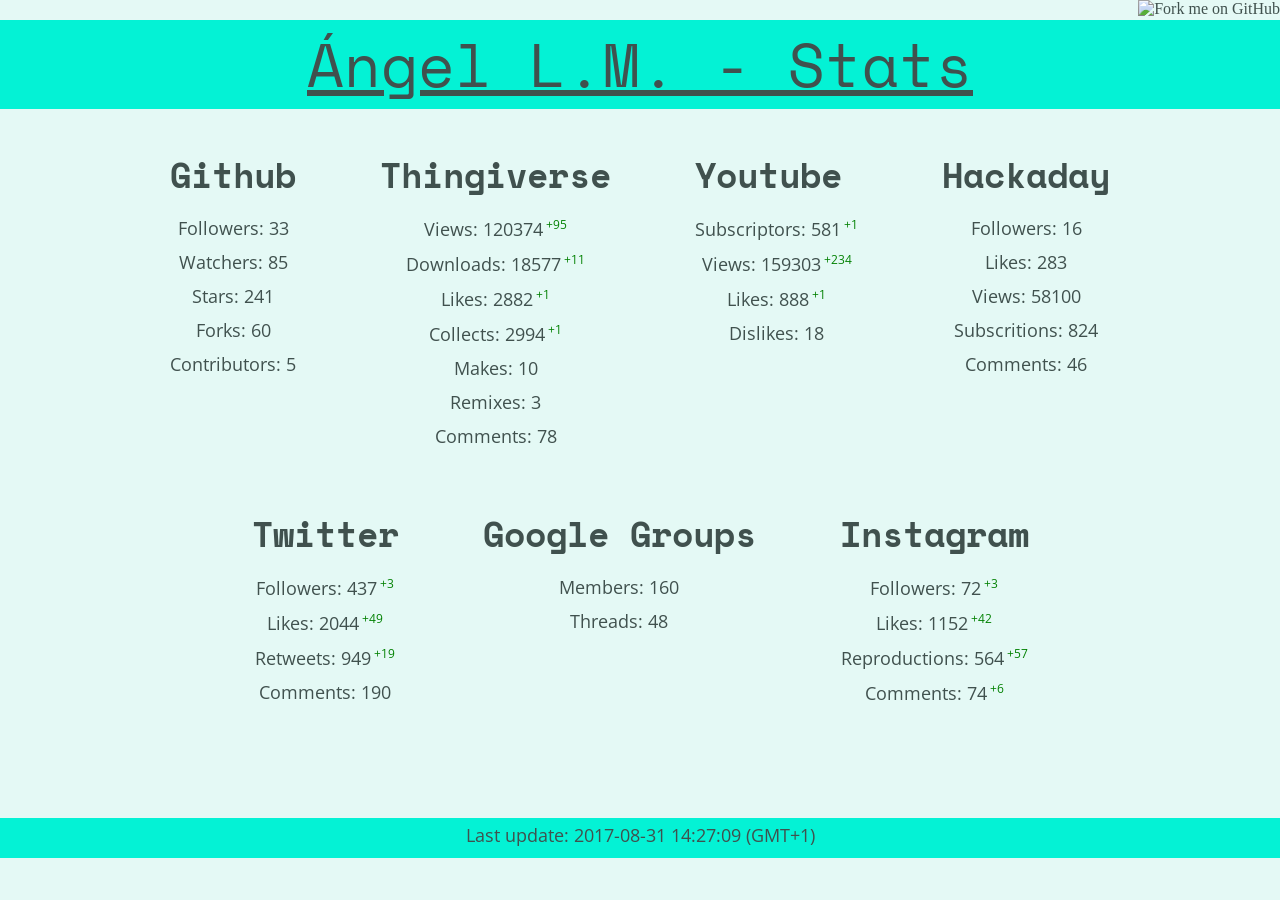
==== index.html @ 0c178c12 "Automatic commit 2017-08-31 14:27:09" ====
<!doctype html>
<html lang="en">
<head>
  <title>Ángel L.M. - Stats</title>
  <link rel="stylesheet" type="text/css" href="css/style.css">
  <meta charset="utf-8">
</head>
<body>

<a href="https://github.com/AngelLMbot/The-Cocky-Website"><img style="position: absolute; top: 0; right: 0; border: 0;" src="https://camo.githubusercontent.com/38ef81f8aca64bb9a64448d0d70f1308ef5341ab/68747470733a2f2f73332e616d617a6f6e6177732e636f6d2f6769746875622f726962626f6e732f666f726b6d655f72696768745f6461726b626c75655f3132313632312e706e67" alt="Fork me on GitHub" data-canonical-src="https://s3.amazonaws.com/github/ribbons/forkme_right_darkblue_121621.png"></a>
<div class="wrapper">
<p id = "title">Ángel L.M. - Stats</p>
    <div id="column_container">
        <div id="GithubSection" class="StatSection">
          <h1>Github</h1>
          <p id="GHfollowers" class="counter">Followers: 33 </p>
          <p id="GHwatchers" class="counter">Watchers: 85 </p>
          <p id="GHStars" class="counter">Stars: 241 </p>
          <p id="GHforks" class="counter">Forks: 60 </p>
          <p id="GHcontributors" class="counter">Contributors: 5 </p>
        </div>
        <div id="ThingiverseSection" class="StatSection">
          <h1>Thingiverse</h1>
          <p id= "TVviews" class="counter">Views: 120374<sup class="diffpos"> +95</sup></p>
          <p id= "TVdownloads" class="counter">Downloads: 18577<sup class="diffpos"> +11</sup></p>
          <p id= "TVlikes" class="counter">Likes: 2882<sup class="diffpos"> +1</sup></p>
          <p id= "TVcollects" class="counter">Collects: 2994<sup class="diffpos"> +1</sup></p>
          <p id= "TVmakes" class="counter">Makes: 10 </p>
          <p id= "TVremixes" class="counter">Remixes: 3 </p>
          <p id= "TVcomments" class="counter">Comments: 78 </p>
        </div>
        <div id="YoutubeSection" class="StatSection">
          <h1>Youtube</h1>
          <p id= "YTSubscriptors" class="counter">Subscriptors: 581<sup class="diffpos"> +1</sup></p>
          <p id= "YTviews" class="counter">Views: 159303<sup class="diffpos"> +234</sup></p>
          <p id= "YTlikes" class="counter">Likes: 888<sup class="diffpos"> +1</sup></p>
          <p id= "YTdislikes" class="counter">Dislikes: 18 </p>
        </div>
        <div id="HackadaySection" class="StatSection">
          <h1>Hackaday</h1>
          <p id= "HDfollowers" class="counter">Followers: 16 </p>
          <p id= "HDlikes" class="counter">Likes: 283 </p>
          <p id= "HDviews" class="counter">Views: 58100 </p>
          <p id= "HDSubscritions" class="counter">Subscritions: 824 </p>
          <p id= "HDcomments" class="counter">Comments: 46 </p>
        </div>
        <div id="TwitterSection" class="StatSection">
          <h1>Twitter</h1>
          <p id= "TWfollowers" class="counter">Followers: 437<sup class="diffpos"> +3</sup></p>
          <p id= "TWlikes" class="counter">Likes: 2044<sup class="diffpos"> +49</sup></p>
          <p id= "TWretweets" class="counter">Retweets: 949<sup class="diffpos"> +19</sup></p>
          <p id= "TWcomments" class="counter">Comments: 190 </p>
        </div>
        <div id="GoogleGroupsSection" class="StatSection">
          <h1>Google Groups</h1>
          <p id= "GGmembers" class="counter">Members: 160 </p>
          <p id= "GGthreads" class="counter">Threads: 48 </p>
        </div>
        <div id="InstagramSection" class="StatSection">
          <h1>Instagram</h1>
          <p id= "IGfollowers" class="counter">Followers: 72<sup class="diffpos"> +3</sup></p>
          <p id= "IGlikes" class="counter">Likes: 1152<sup class="diffpos"> +42</sup></p>
          <p id= "IGreproductions" class="counter">Reproductions: 564<sup class="diffpos"> +57</sup></p>
          <p id= "IGcomments" class="counter">Comments: 74<sup class="diffpos"> +6</sup></p>
        </div>
  </div>
  <div class="footer">
  <p id="Footer_Text">Last update: 2017-08-31 14:27:09 (GMT+1)</p>
  </div>
</body>
</html>
---- css/style.css ----
@import url(https://fonts.googleapis.com/css?family=Space+Mono);
@import url(https://fonts.googleapis.com/css?family=Open+Sans);

*{
	margin: 0;
}

#title{
	font-family: 'Space Mono',serif;
  margin: 20px 0px 0px 0px;
	text-align: center;
	font-size: 60px;
	height: auto;
	background: #04f2d5;
	text-decoration: underline;
}

#title a{
	text-decoration: none;
}

a{
		color:#40514e;
}

#subtitle a{
	text-decoration: none;
}

html, body{
 height: 98.5%;
	background:#e4f9f5;
	color:#40514e;
}

.StatSection{
  margin: 30px 30px 0px 30px;
  padding: 10px;
  height: 300px;
  width: auto;
	display: block;
	display: inline-table;
}

#autoSections{
	float: left;
  margin: 30px 0px 10px 0px;
  padding: 10px;
  height: auto;
  width: 100%;
}

.wrapper{
	min-height: 100%;
	height: auto !important;
	height: 100%;
	margin: 0 auto -4em;
}

.footer{
	position: relative;
 	height: 30px;
 	padding:5px;
 	clear: both;
 	background: #04f2d5;
 	text-align: center;
 	color: #e4f9f5;
}
.footer a{
  color: #e4f9f5;
}

#central_section{
	margin: 0px 0px 50px 0px;
  padding:20px;
 	color: #e4f9f5;
	margin: 0 auto;
  max-width: 800px;

}

h1{
	margin: 0px 0px 15px 0px;
	text-align: left;
	font-family: 'Space Mono',serif;
	font-size: 35px;
}

h1 a{
	text-decoration: none;
}

h2{
	margin: 0px 0px 15px 0px;
	text-align: center;
	font-family: 'Space Mono',serif;
	color:#40514e;
  font-size: 35px;

}

h2 a{
	text-decoration: none;
}

p{
	margin: 0px 0px 10px 0px;
	text-align: center;
	font-family: 'Open Sans',serif;
	color:#40514e;
	font-size: 18px;
}

p a{
	text-decoration: none;
}

#column_container {
	float: center;
  width: 90%;
  margin: 0 auto;
	text-align: center;
}

#Footer_Text{
	color: #40514e;
}

.diffpos{
	color:green;
	font-size: 12px;
}

.diffneg{
	color:red;
	font-size: 12px;
}
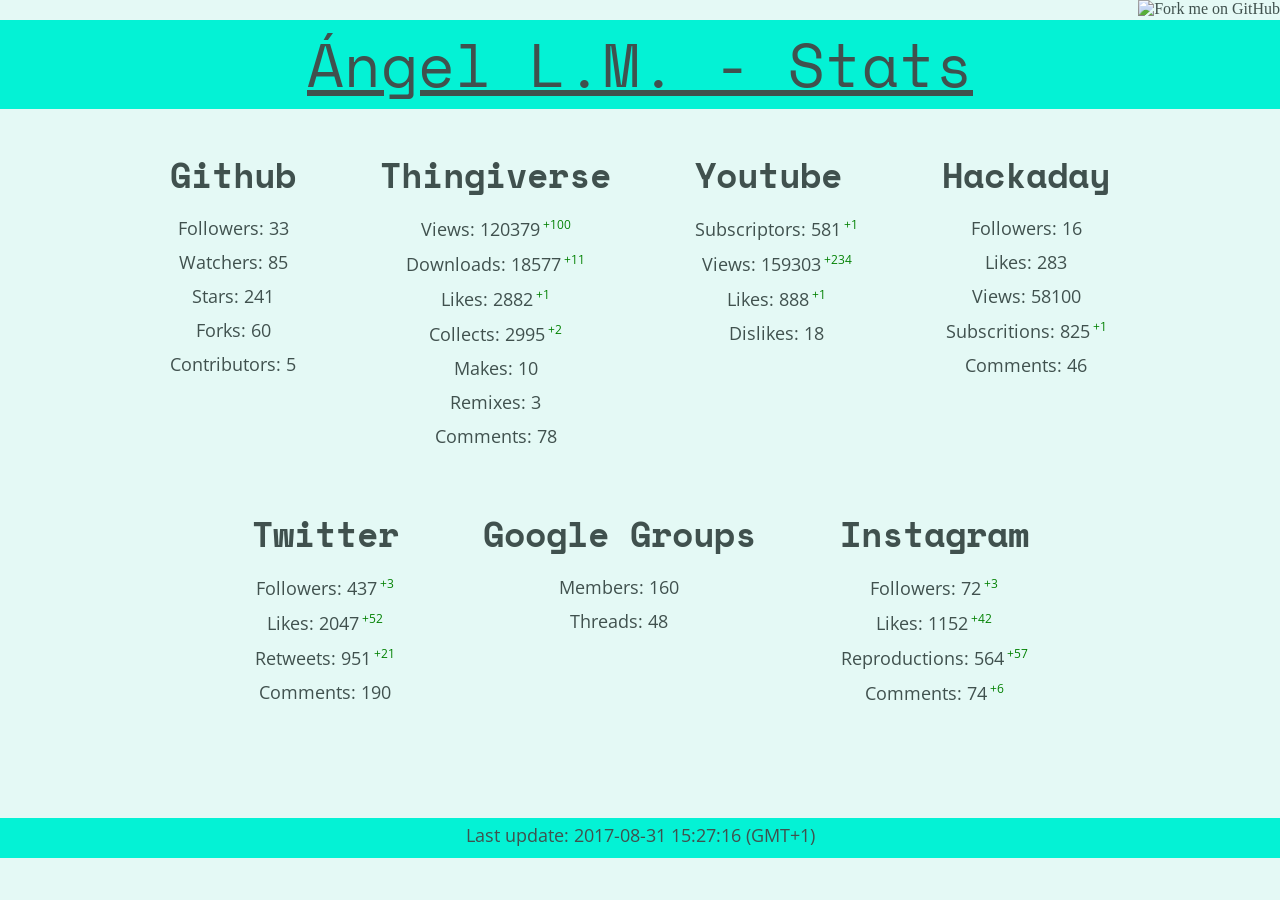
==== commit f012fde8: "Automatic commit 2017-08-31 15:27:16" ====
--- a/index.html
+++ b/index.html
@@ -21,10 +21,10 @@
         </div>
         <div id="ThingiverseSection" class="StatSection">
           <h1>Thingiverse</h1>
-          <p id= "TVviews" class="counter">Views: 120374<sup class="diffpos"> +95</sup></p>
+          <p id= "TVviews" class="counter">Views: 120379<sup class="diffpos"> +100</sup></p>
           <p id= "TVdownloads" class="counter">Downloads: 18577<sup class="diffpos"> +11</sup></p>
           <p id= "TVlikes" class="counter">Likes: 2882<sup class="diffpos"> +1</sup></p>
-          <p id= "TVcollects" class="counter">Collects: 2994<sup class="diffpos"> +1</sup></p>
+          <p id= "TVcollects" class="counter">Collects: 2995<sup class="diffpos"> +2</sup></p>
           <p id= "TVmakes" class="counter">Makes: 10 </p>
           <p id= "TVremixes" class="counter">Remixes: 3 </p>
           <p id= "TVcomments" class="counter">Comments: 78 </p>
@@ -41,14 +41,14 @@
           <p id= "HDfollowers" class="counter">Followers: 16 </p>
           <p id= "HDlikes" class="counter">Likes: 283 </p>
           <p id= "HDviews" class="counter">Views: 58100 </p>
-          <p id= "HDSubscritions" class="counter">Subscritions: 824 </p>
+          <p id= "HDSubscritions" class="counter">Subscritions: 825<sup class="diffpos"> +1</sup></p>
           <p id= "HDcomments" class="counter">Comments: 46 </p>
         </div>
         <div id="TwitterSection" class="StatSection">
           <h1>Twitter</h1>
           <p id= "TWfollowers" class="counter">Followers: 437<sup class="diffpos"> +3</sup></p>
-          <p id= "TWlikes" class="counter">Likes: 2044<sup class="diffpos"> +49</sup></p>
-          <p id= "TWretweets" class="counter">Retweets: 949<sup class="diffpos"> +19</sup></p>
+          <p id= "TWlikes" class="counter">Likes: 2047<sup class="diffpos"> +52</sup></p>
+          <p id= "TWretweets" class="counter">Retweets: 951<sup class="diffpos"> +21</sup></p>
           <p id= "TWcomments" class="counter">Comments: 190 </p>
         </div>
         <div id="GoogleGroupsSection" class="StatSection">
@@ -65,7 +65,7 @@
         </div>
   </div>
   <div class="footer">
-  <p id="Footer_Text">Last update: 2017-08-31 14:27:09 (GMT+1)</p>
+  <p id="Footer_Text">Last update: 2017-08-31 15:27:16 (GMT+1)</p>
   </div>
 </body>
 </html>
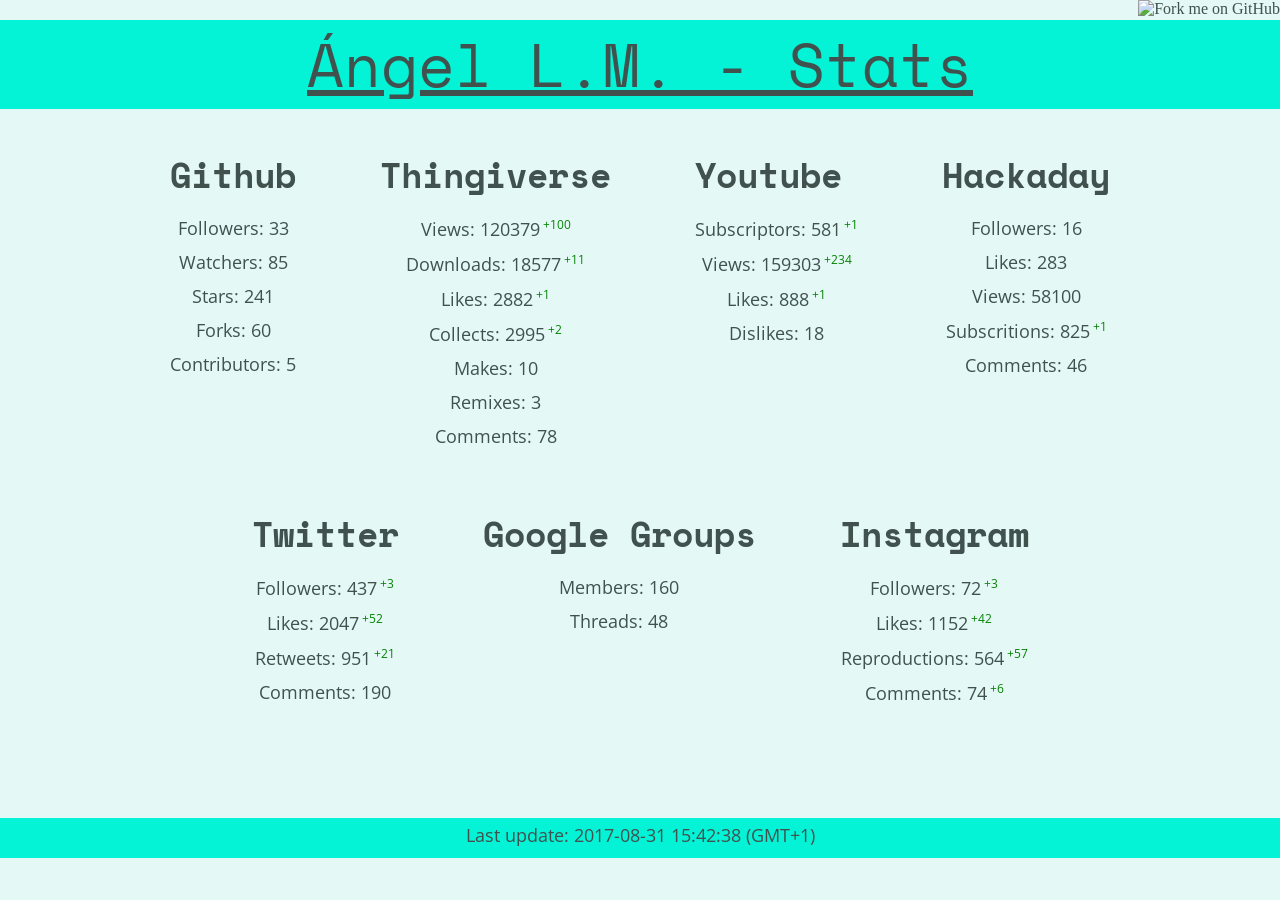
==== commit e8a531d7: "Automatic commit 2017-08-31 15:42:38" ====
--- a/index.html
+++ b/index.html
@@ -65,7 +65,7 @@
         </div>
   </div>
   <div class="footer">
-  <p id="Footer_Text">Last update: 2017-08-31 15:27:16 (GMT+1)</p>
+  <p id="Footer_Text">Last update: 2017-08-31 15:42:38 (GMT+1)</p>
   </div>
 </body>
 </html>
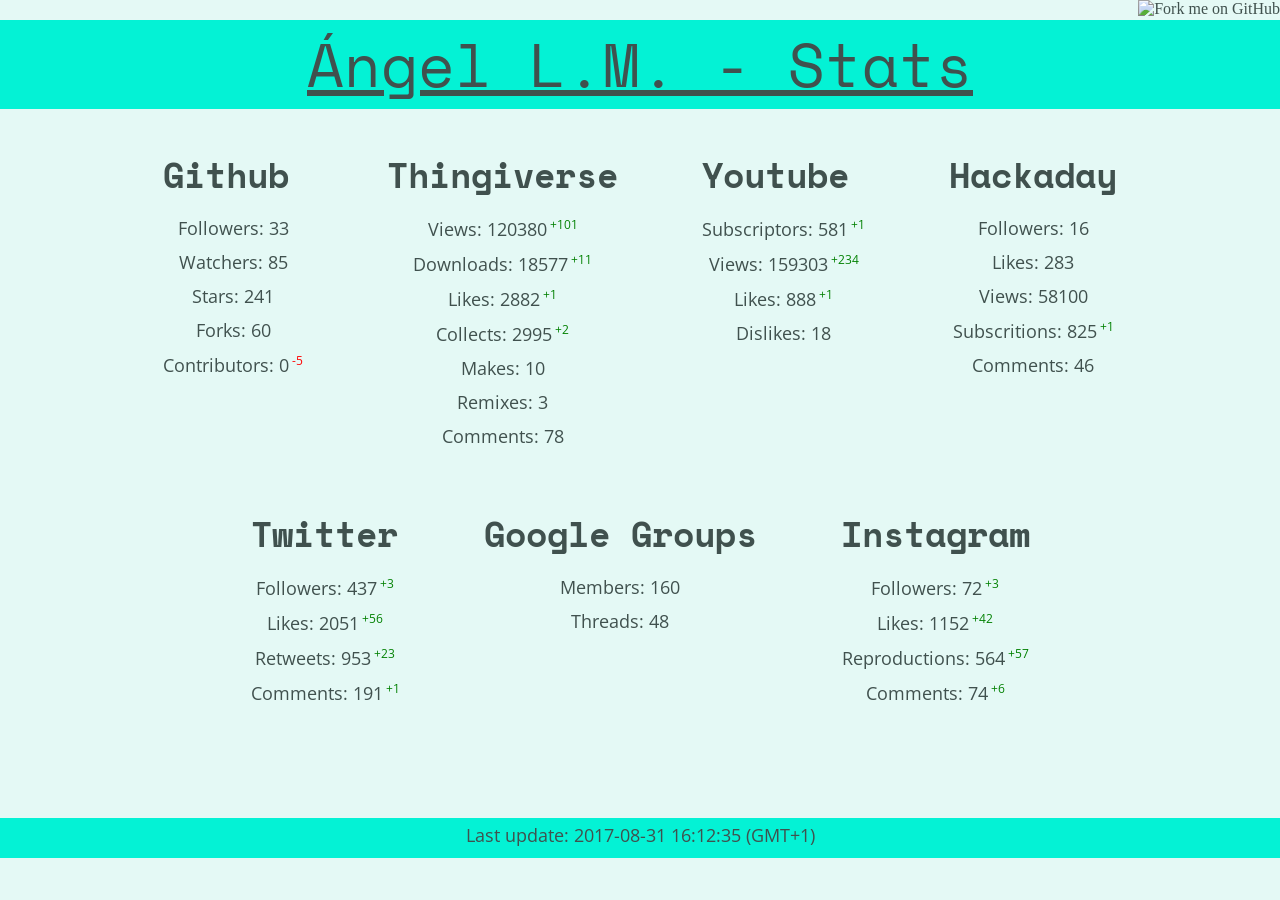
==== commit 1448333e: "Automatic commit 2017-08-31 16:12:35" ====
--- a/index.html
+++ b/index.html
@@ -17,11 +17,11 @@
           <p id="GHwatchers" class="counter">Watchers: 85 </p>
           <p id="GHStars" class="counter">Stars: 241 </p>
           <p id="GHforks" class="counter">Forks: 60 </p>
-          <p id="GHcontributors" class="counter">Contributors: 5 </p>
+          <p id="GHcontributors" class="counter">Contributors: 0<sup class="diffneg"> -5</sup></p>
         </div>
         <div id="ThingiverseSection" class="StatSection">
           <h1>Thingiverse</h1>
-          <p id= "TVviews" class="counter">Views: 120379<sup class="diffpos"> +100</sup></p>
+          <p id= "TVviews" class="counter">Views: 120380<sup class="diffpos"> +101</sup></p>
           <p id= "TVdownloads" class="counter">Downloads: 18577<sup class="diffpos"> +11</sup></p>
           <p id= "TVlikes" class="counter">Likes: 2882<sup class="diffpos"> +1</sup></p>
           <p id= "TVcollects" class="counter">Collects: 2995<sup class="diffpos"> +2</sup></p>
@@ -47,9 +47,9 @@
         <div id="TwitterSection" class="StatSection">
           <h1>Twitter</h1>
           <p id= "TWfollowers" class="counter">Followers: 437<sup class="diffpos"> +3</sup></p>
-          <p id= "TWlikes" class="counter">Likes: 2047<sup class="diffpos"> +52</sup></p>
-          <p id= "TWretweets" class="counter">Retweets: 951<sup class="diffpos"> +21</sup></p>
-          <p id= "TWcomments" class="counter">Comments: 190 </p>
+          <p id= "TWlikes" class="counter">Likes: 2051<sup class="diffpos"> +56</sup></p>
+          <p id= "TWretweets" class="counter">Retweets: 953<sup class="diffpos"> +23</sup></p>
+          <p id= "TWcomments" class="counter">Comments: 191<sup class="diffpos"> +1</sup></p>
         </div>
         <div id="GoogleGroupsSection" class="StatSection">
           <h1>Google Groups</h1>
@@ -65,7 +65,7 @@
         </div>
   </div>
   <div class="footer">
-  <p id="Footer_Text">Last update: 2017-08-31 15:42:38 (GMT+1)</p>
+  <p id="Footer_Text">Last update: 2017-08-31 16:12:35 (GMT+1)</p>
   </div>
 </body>
 </html>
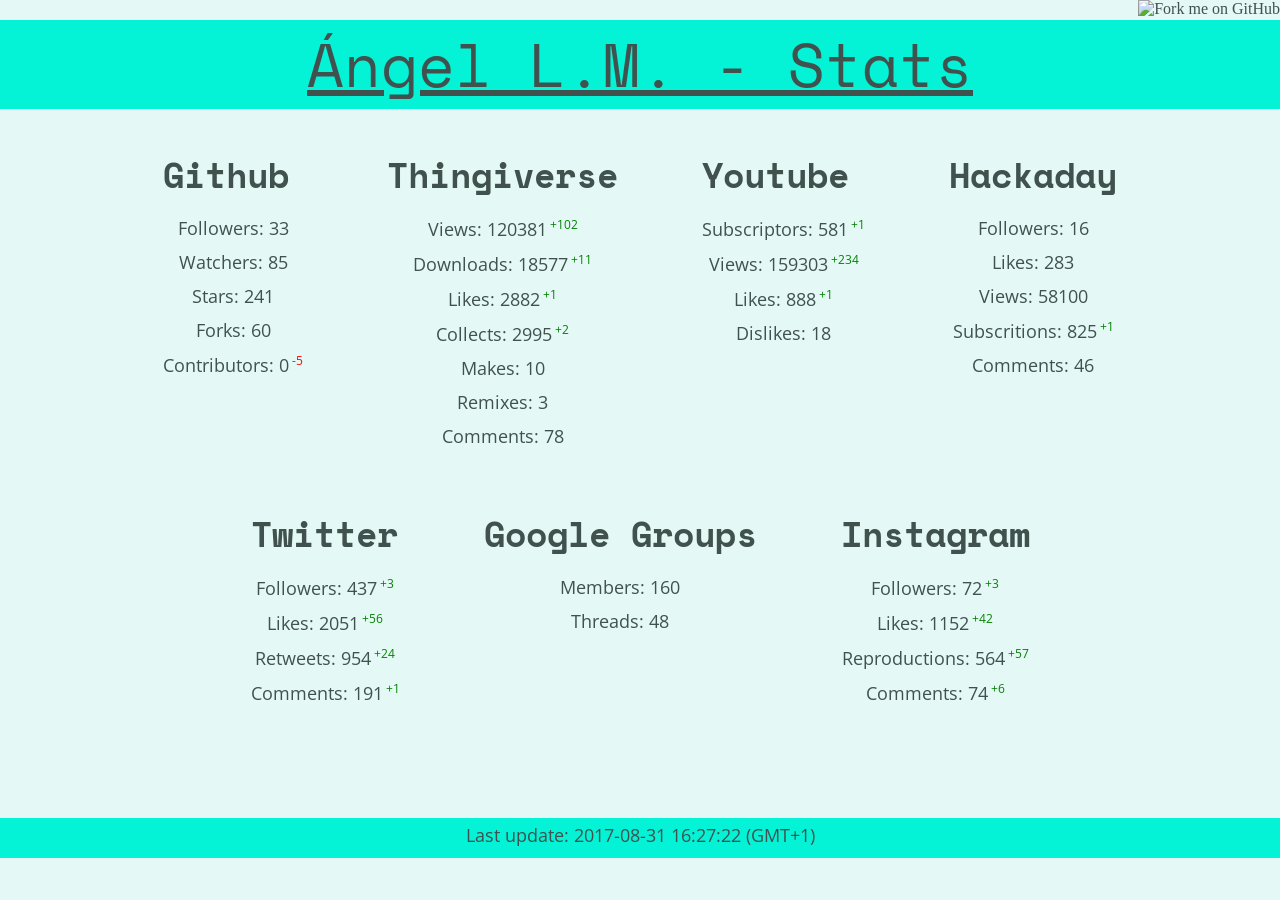
==== commit 5eabcaa3: "Automatic commit 2017-08-31 16:27:22" ====
--- a/index.html
+++ b/index.html
@@ -21,7 +21,7 @@
         </div>
         <div id="ThingiverseSection" class="StatSection">
           <h1>Thingiverse</h1>
-          <p id= "TVviews" class="counter">Views: 120380<sup class="diffpos"> +101</sup></p>
+          <p id= "TVviews" class="counter">Views: 120381<sup class="diffpos"> +102</sup></p>
           <p id= "TVdownloads" class="counter">Downloads: 18577<sup class="diffpos"> +11</sup></p>
           <p id= "TVlikes" class="counter">Likes: 2882<sup class="diffpos"> +1</sup></p>
           <p id= "TVcollects" class="counter">Collects: 2995<sup class="diffpos"> +2</sup></p>
@@ -48,7 +48,7 @@
           <h1>Twitter</h1>
           <p id= "TWfollowers" class="counter">Followers: 437<sup class="diffpos"> +3</sup></p>
           <p id= "TWlikes" class="counter">Likes: 2051<sup class="diffpos"> +56</sup></p>
-          <p id= "TWretweets" class="counter">Retweets: 953<sup class="diffpos"> +23</sup></p>
+          <p id= "TWretweets" class="counter">Retweets: 954<sup class="diffpos"> +24</sup></p>
           <p id= "TWcomments" class="counter">Comments: 191<sup class="diffpos"> +1</sup></p>
         </div>
         <div id="GoogleGroupsSection" class="StatSection">
@@ -65,7 +65,7 @@
         </div>
   </div>
   <div class="footer">
-  <p id="Footer_Text">Last update: 2017-08-31 16:12:35 (GMT+1)</p>
+  <p id="Footer_Text">Last update: 2017-08-31 16:27:22 (GMT+1)</p>
   </div>
 </body>
 </html>
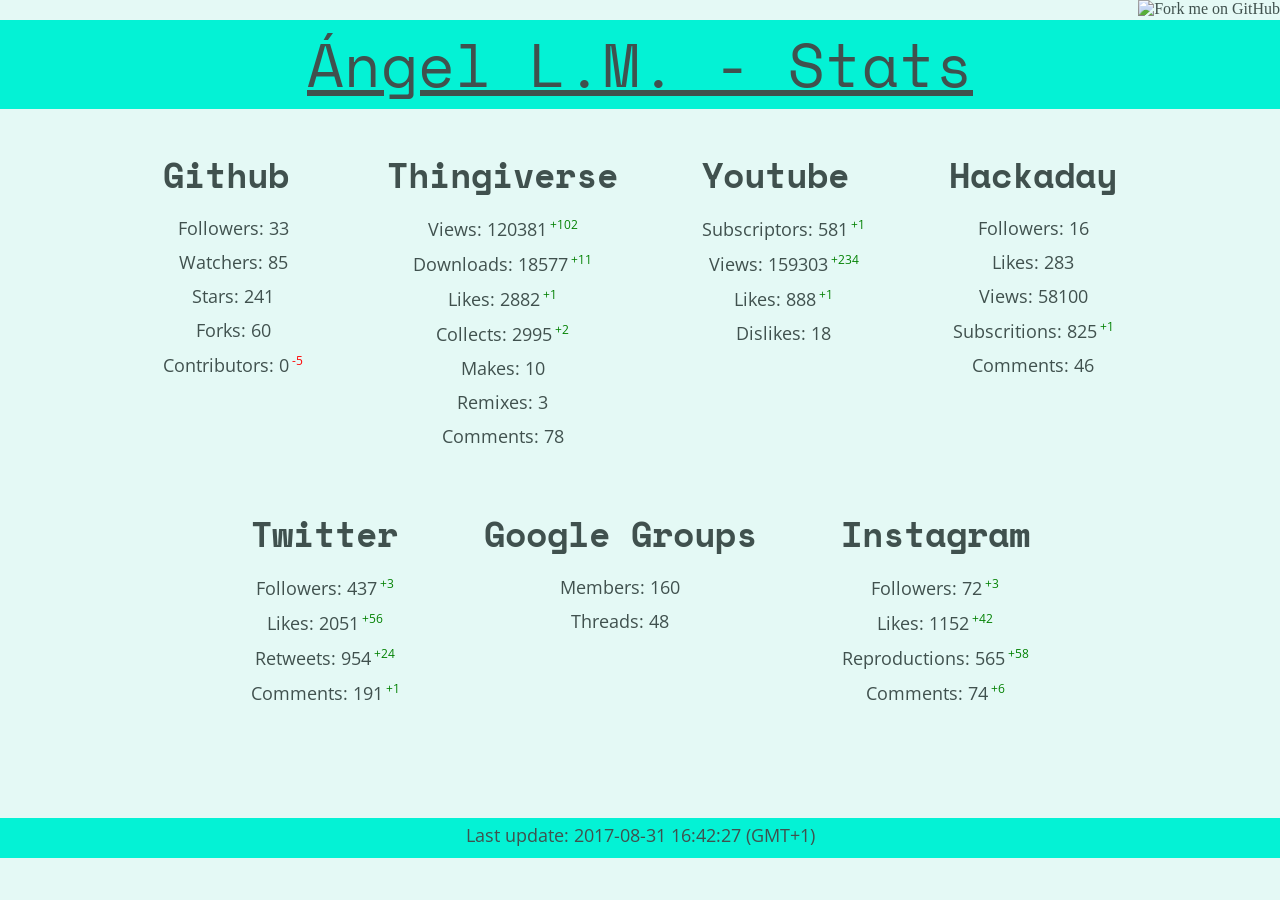
==== commit 130dd7f6: "Automatic commit 2017-08-31 16:42:27" ====
--- a/index.html
+++ b/index.html
@@ -60,12 +60,12 @@
           <h1>Instagram</h1>
           <p id= "IGfollowers" class="counter">Followers: 72<sup class="diffpos"> +3</sup></p>
           <p id= "IGlikes" class="counter">Likes: 1152<sup class="diffpos"> +42</sup></p>
-          <p id= "IGreproductions" class="counter">Reproductions: 564<sup class="diffpos"> +57</sup></p>
+          <p id= "IGreproductions" class="counter">Reproductions: 565<sup class="diffpos"> +58</sup></p>
           <p id= "IGcomments" class="counter">Comments: 74<sup class="diffpos"> +6</sup></p>
         </div>
   </div>
   <div class="footer">
-  <p id="Footer_Text">Last update: 2017-08-31 16:27:22 (GMT+1)</p>
+  <p id="Footer_Text">Last update: 2017-08-31 16:42:27 (GMT+1)</p>
   </div>
 </body>
 </html>
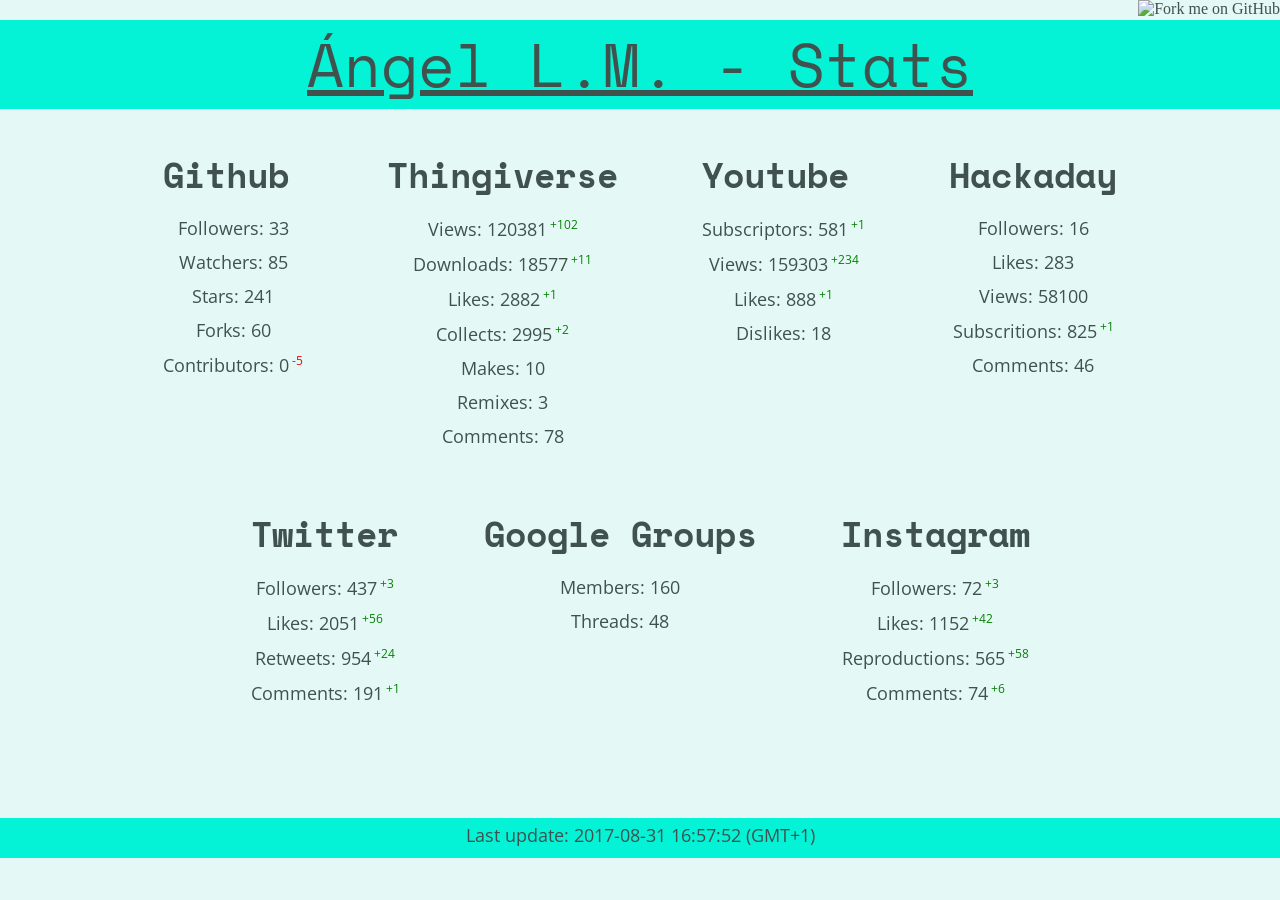
==== commit 09a43724: "Automatic commit 2017-08-31 16:57:52" ====
--- a/index.html
+++ b/index.html
@@ -65,7 +65,7 @@
         </div>
   </div>
   <div class="footer">
-  <p id="Footer_Text">Last update: 2017-08-31 16:42:27 (GMT+1)</p>
+  <p id="Footer_Text">Last update: 2017-08-31 16:57:52 (GMT+1)</p>
   </div>
 </body>
 </html>
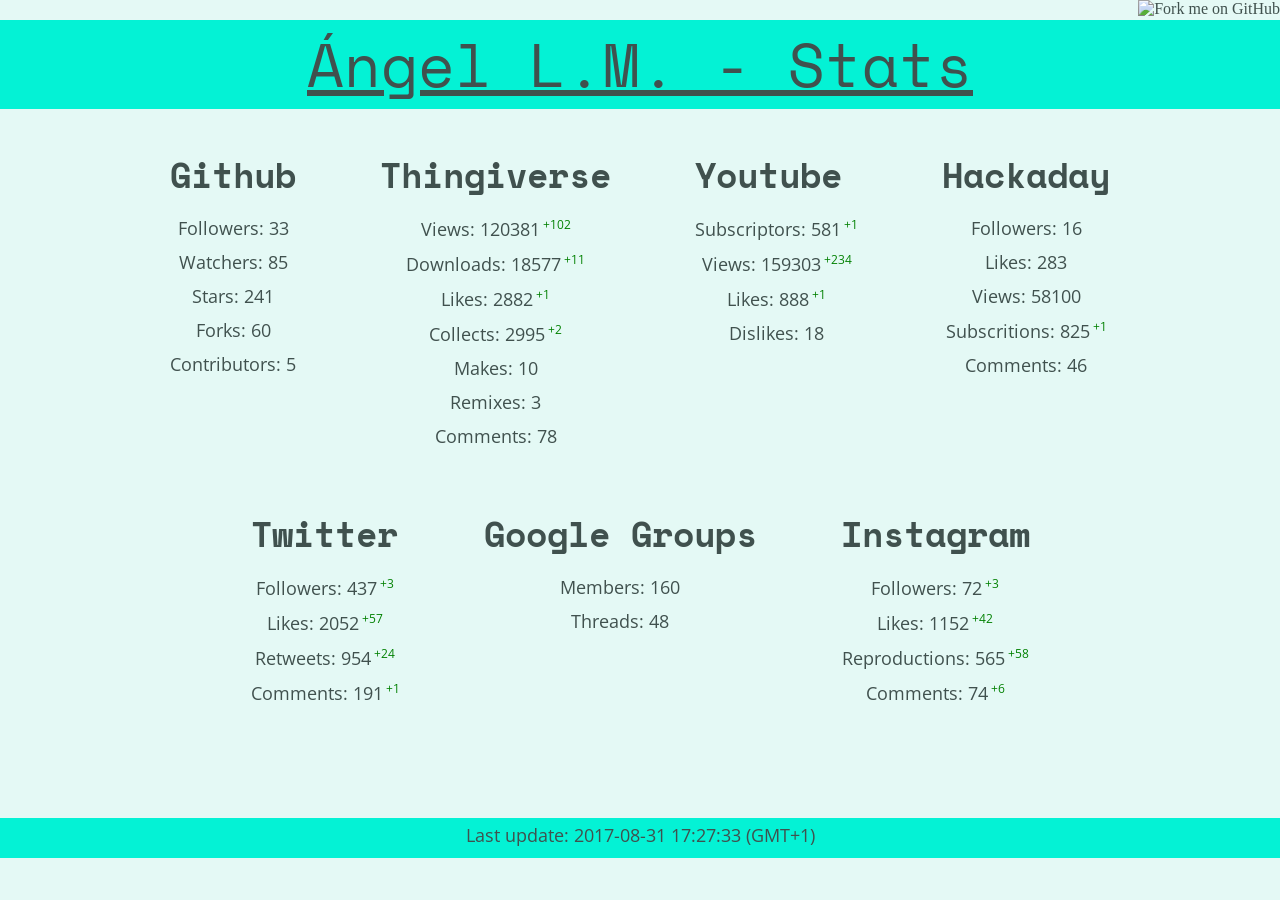
==== commit c971e391: "Automatic commit 2017-08-31 17:27:33" ====
--- a/index.html
+++ b/index.html
@@ -17,7 +17,7 @@
           <p id="GHwatchers" class="counter">Watchers: 85 </p>
           <p id="GHStars" class="counter">Stars: 241 </p>
           <p id="GHforks" class="counter">Forks: 60 </p>
-          <p id="GHcontributors" class="counter">Contributors: 0<sup class="diffneg"> -5</sup></p>
+          <p id="GHcontributors" class="counter">Contributors: 5 </p>
         </div>
         <div id="ThingiverseSection" class="StatSection">
           <h1>Thingiverse</h1>
@@ -47,7 +47,7 @@
         <div id="TwitterSection" class="StatSection">
           <h1>Twitter</h1>
           <p id= "TWfollowers" class="counter">Followers: 437<sup class="diffpos"> +3</sup></p>
-          <p id= "TWlikes" class="counter">Likes: 2051<sup class="diffpos"> +56</sup></p>
+          <p id= "TWlikes" class="counter">Likes: 2052<sup class="diffpos"> +57</sup></p>
           <p id= "TWretweets" class="counter">Retweets: 954<sup class="diffpos"> +24</sup></p>
           <p id= "TWcomments" class="counter">Comments: 191<sup class="diffpos"> +1</sup></p>
         </div>
@@ -65,7 +65,7 @@
         </div>
   </div>
   <div class="footer">
-  <p id="Footer_Text">Last update: 2017-08-31 16:57:52 (GMT+1)</p>
+  <p id="Footer_Text">Last update: 2017-08-31 17:27:33 (GMT+1)</p>
   </div>
 </body>
 </html>
